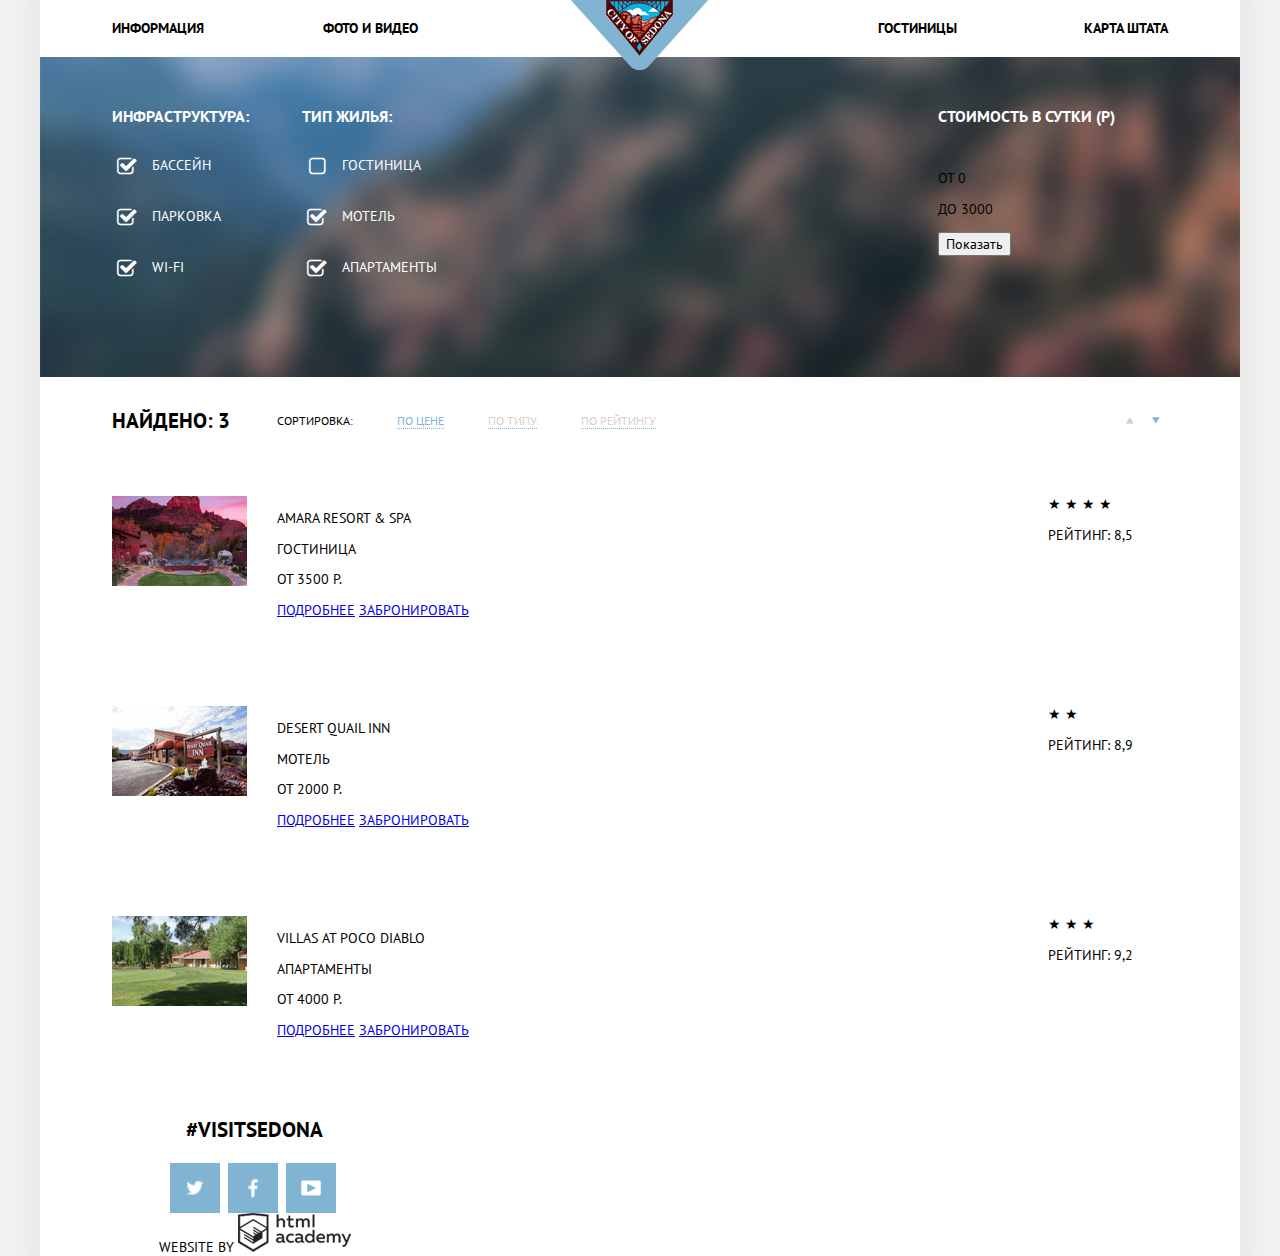
==== catalogue.html @ 9c789e39 "sdn" ====
<!DOCTYPE html>
<html>
  <head>
    <meta charset="utf-8">
    <link href='https://fonts.googleapis.com/css?family=PT+Sans:400,700&subset=latin,cyrillic' rel='stylesheet' type='text/css'>
    <link rel="stylesheet" href="css\normalize.css">
    <link rel="stylesheet" href="css\style.css">
    <title>HTML Academy: Седона</title>
  </head>
  <body>
    <div class="page-container">
    <header class="header">
      <nav class="top-menu">
        <ul>
          <li><a href="#">Информация</a></li>
          <li><a href="#">Фото и видео</a></li>
          <li><a href="#">Карта штата</a></li>
          <li><a href="#">Гостиницы</a></li>
        </ul>
      </nav>
      <a href="#"><img class="top-menu-logo" src="img\sedona-logo.png" alt="" /></a>
    </header>
      <div class="filter-layout">
        <form class="filter" name="filter" action="index.html">
          <div class="facilities">
            <fieldset>
              <legend>Инфраструктура:</legend>
              <label class="icon-check-on">Бассейн<input type="checkbox" name="pool" checked></label>
              <label class="icon-check-on">Парковка<input type="checkbox" name="parking"></label>
              <label class="icon-check-on">Wi-Fi<input type="checkbox" name="wifi"></label>
            </fieldset>
          </div>
          <div class="type">
            <fieldset>
              <legend>Тип жилья:</legend>
              <label class="icon-check-off">Гостиница<input type="checkbox" name="hotel" checked></label>
              <label class="icon-check-on">Мотель<input type="checkbox" name="motel" checked></label>
              <label class="icon-check-on">Апартаменты<input type="checkbox" name="apartments" checked></label>
            </fieldset>
          </div>
          <div class="price">
            <fieldset>
              <legend>Стоимость в сутки (р)</legend>
                <div class="price-limit">
                  <p> от 0 </p>
                  <p> до 3000 </p>
                </div>
                <div class="slider minimum">            </div>
                <div class="slider maximum">            </div>
                <input type="submit" value="Показать">
              </fieldset>
          </div>
        </form>
      </div>


    <div class="sorting-block">
      <div class="found">
        Найдено: 3
      </div>
      <div class="sort-by">
        <span>Сортировка:</span>
<!-- <<<<<<< HEAD -->
        <!-- <a href="#" class="sorting active">По цене</a>
        <a href="#" class="sorting">По типу</a>
        <a href="#" class="sorting">По рейтингу</a>
      </div>
      <div class="arrows">
          <span class="icon-up-dir active"></span>
          <a href="#" class="icon-down-dir"></a> -->
<!-- ======= -->
        <a href="#" class="active">По цене</a>
        <a href="#" class="down">По типу</a>
        <a href="#" class="down">По рейтингу</a>
      </div>
      <div class="arrows">
          <span class="icon-up-dir"> </span>
          <a href="#" class="icon-down-dir"> </a>
<!-- >>>>>>> origin/master -->
      </div>
    </div>

    <div class="search-result">
      <div class="photo">
        <img src="img\amara.jpg" alt="Amara Resort & Spa" />
      </div>
      <div class="info">
        <p class="hotel-name">
          Amara Resort & Spa
        </p>
        <p class="hotel-type">
          Гостиница
        </p>
        <p class="hotel-price">
          от 3500 р.
        </p>
        <a href="#" class="button details">Подробнее</a>
        <a href="#" class="button book">Забронировать</a>
      </div>

      <div class="rating">
        <span class="star">&#9733 &#9733 &#9733 &#9733</span>
        <p class="number">
          Рейтинг: 8,5
        </p>
      </div>
    </div>

    <div class="search-result">
      <div class="photo">
        <img src="img\desert-quail.jpg" alt="Desert Quail Inn" />
      </div>
      <div class="info">
        <p class="hotel-name">
          Desert Quail Inn
        </p>
        <p class="hotel-type">
          Мотель
        </p>
        <p class="hotel-price">
          от 2000 р.
        </p>
        <a href="#" class="button details">Подробнее</a>
        <a href="#" class="button book">Забронировать</a>
      </div>
      <div class="rating">
        <span class="star">&#9733 &#9733</span>
        <p class="number">
          Рейтинг: 8,9
        </p>
      </div>
    </div>

    <div class="search-result">
      <div class="photo">
        <img src="img\villas-at-poco-diablo.jpg" alt="Villas at Poco Diablo" />
      </div>
      <div class="info">
        <p class="hotel-name">
          Villas at Poco Diablo
        </p>
        <p class="hotel-type">
          Апартаменты
        </p>
        <p class="hotel-price">
          от 4000 р.
        </p>
        <a href="#" class="button details">Подробнее</a>
        <a href="#" class="button book">Забронировать</a>
      </div>
      <div class="rating">
        <span class="star">&#9733 &#9733 &#9733</span>
        <p class="number">
          Рейтинг: 9,2
        </p>
      </div>
    </div>

    <footer class="inner-footer">
        <div class="hashtag">
          <p>#VISITSEDONA</p>
        </div>
        <div class="social">
          <a class="sprite sprite-icon-twitter" href="#">twitter</a>
          <a class="sprite sprite-icon-fb" href="#">facebook</a>
          <a class="sprite sprite-icon-youtube" href="#">youtube</a>
        </div>
        <div class="copyright">
          <span>Website by</span>
          <a href="#"><img src="img/ha-logo.png" alt="" /></a>
        </div>
    </footer>
  </div>
  </body>
</html>
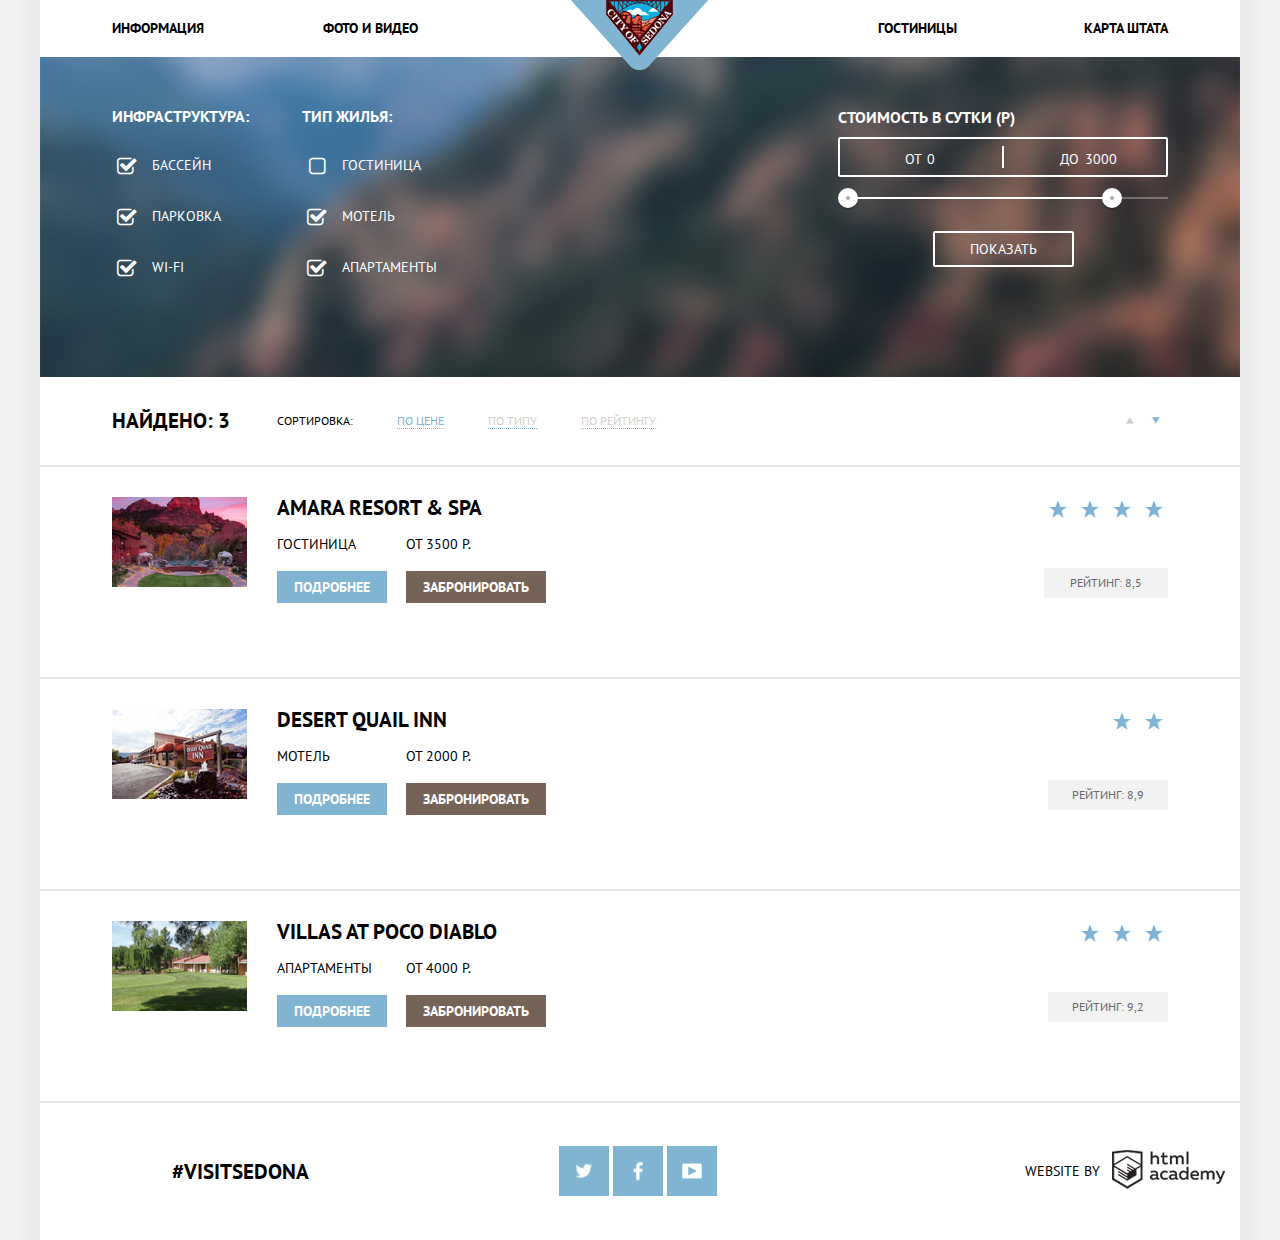
==== commit fbec9c32: "седона" ====
--- a/catalogue.html
+++ b/catalogue.html
@@ -38,17 +38,21 @@
               <label class="icon-check-on">Апартаменты<input type="checkbox" name="apartments" checked></label>
             </fieldset>
           </div>
-          <div class="price">
-            <fieldset>
-              <legend>Стоимость в сутки (р)</legend>
-                <div class="price-limit">
-                  <p> от 0 </p>
-                  <p> до 3000 </p>
-                </div>
-                <div class="slider minimum">            </div>
-                <div class="slider maximum">            </div>
-                <input type="submit" value="Показать">
-              </fieldset>
+          <div class="filter-range">
+            <div class="filter-range-title">Стоимость в сутки (р)</div>
+            <div class="price-controls">
+              <label class="min-price">от <input type="text" name="min-price" value="0"></label>
+              <label class="max-price">до <input type="text" name="max-price" value="3000"></label>
+            </div>
+            <div class="range-controls">
+              <div class="scale">
+                <div class="bar"></div>
+              </div>
+              <div class="range-toggle range-toggle-min"></div>
+              <div class="range-toggle range-toggle-max"></div>
+
+            </div>
+            <button class="btn-transparent" type="submit">Показать</button>
           </div>
         </form>
       </div>
@@ -60,15 +64,6 @@
       </div>
       <div class="sort-by">
         <span>Сортировка:</span>
-<!-- <<<<<<< HEAD -->
-        <!-- <a href="#" class="sorting active">По цене</a>
-        <a href="#" class="sorting">По типу</a>
-        <a href="#" class="sorting">По рейтингу</a>
-      </div>
-      <div class="arrows">
-          <span class="icon-up-dir active"></span>
-          <a href="#" class="icon-down-dir"></a> -->
-<!-- ======= -->
         <a href="#" class="active">По цене</a>
         <a href="#" class="down">По типу</a>
         <a href="#" class="down">По рейтингу</a>
@@ -76,7 +71,6 @@
       <div class="arrows">
           <span class="icon-up-dir"> </span>
           <a href="#" class="icon-down-dir"> </a>
-<!-- >>>>>>> origin/master -->
       </div>
     </div>
 
@@ -94,12 +88,19 @@
         <p class="hotel-price">
           от 3500 р.
         </p>
-        <a href="#" class="button details">Подробнее</a>
-        <a href="#" class="button book">Забронировать</a>
+        <div class="button-continer">
+          <a href="#" class="button details">Подробнее</a>
+          <a href="#" class="button book">Забронировать</a>
+        </div>
       </div>
 
       <div class="rating">
-        <span class="star">&#9733 &#9733 &#9733 &#9733</span>
+        <div class="star-rate">
+          <span class="icon-star"></span>
+          <span class="icon-star"></span>
+          <span class="icon-star"></span>
+          <span class="icon-star"></span>
+        </div>
         <p class="number">
           Рейтинг: 8,5
         </p>
@@ -120,11 +121,16 @@
         <p class="hotel-price">
           от 2000 р.
         </p>
-        <a href="#" class="button details">Подробнее</a>
-        <a href="#" class="button book">Забронировать</a>
+        <div class="button-continer">
+          <a href="#" class="button details">Подробнее</a>
+          <a href="#" class="button book">Забронировать</a>
+        </div>
       </div>
       <div class="rating">
-        <span class="star">&#9733 &#9733</span>
+        <div class="star-rate">
+          <span class="icon-star"></span>
+          <span class="icon-star"></span>
+        </div>
         <p class="number">
           Рейтинг: 8,9
         </p>
@@ -145,11 +151,17 @@
         <p class="hotel-price">
           от 4000 р.
         </p>
-        <a href="#" class="button details">Подробнее</a>
-        <a href="#" class="button book">Забронировать</a>
+        <div class="button-continer">
+          <a href="#" class="button details">Подробнее</a>
+          <a href="#" class="button book">Забронировать</a>
+        </div>
       </div>
       <div class="rating">
-        <span class="star">&#9733 &#9733 &#9733</span>
+        <div class="star-rate">
+          <span class="icon-star"></span>
+          <span class="icon-star"></span>
+          <span class="icon-star"></span>
+        </div>
         <p class="number">
           Рейтинг: 9,2
         </p>
@@ -157,18 +169,18 @@
     </div>
 
     <footer class="inner-footer">
-        <div class="hashtag">
-          <p>#VISITSEDONA</p>
-        </div>
-        <div class="social">
-          <a class="sprite sprite-icon-twitter" href="#">twitter</a>
-          <a class="sprite sprite-icon-fb" href="#">facebook</a>
-          <a class="sprite sprite-icon-youtube" href="#">youtube</a>
-        </div>
-        <div class="copyright">
-          <span>Website by</span>
-          <a href="#"><img src="img/ha-logo.png" alt="" /></a>
-        </div>
+      <div class="hashtag">
+        <p>#VISITSEDONA</p>
+      </div>
+      <div class="social">
+        <a class="sprite sprite-icon-twitter" href="#">twitter</a>
+        <a class="sprite sprite-icon-fb" href="#">facebook</a>
+        <a class="sprite sprite-icon-youtube" href="#">youtube</a>
+      </div>
+      <div class="copyright">
+        <a class="ha-logo" href="#">htmlacademy.ru</a>
+        <div class="website-by">Website by</div>
+      </div>
     </footer>
   </div>
   </body>
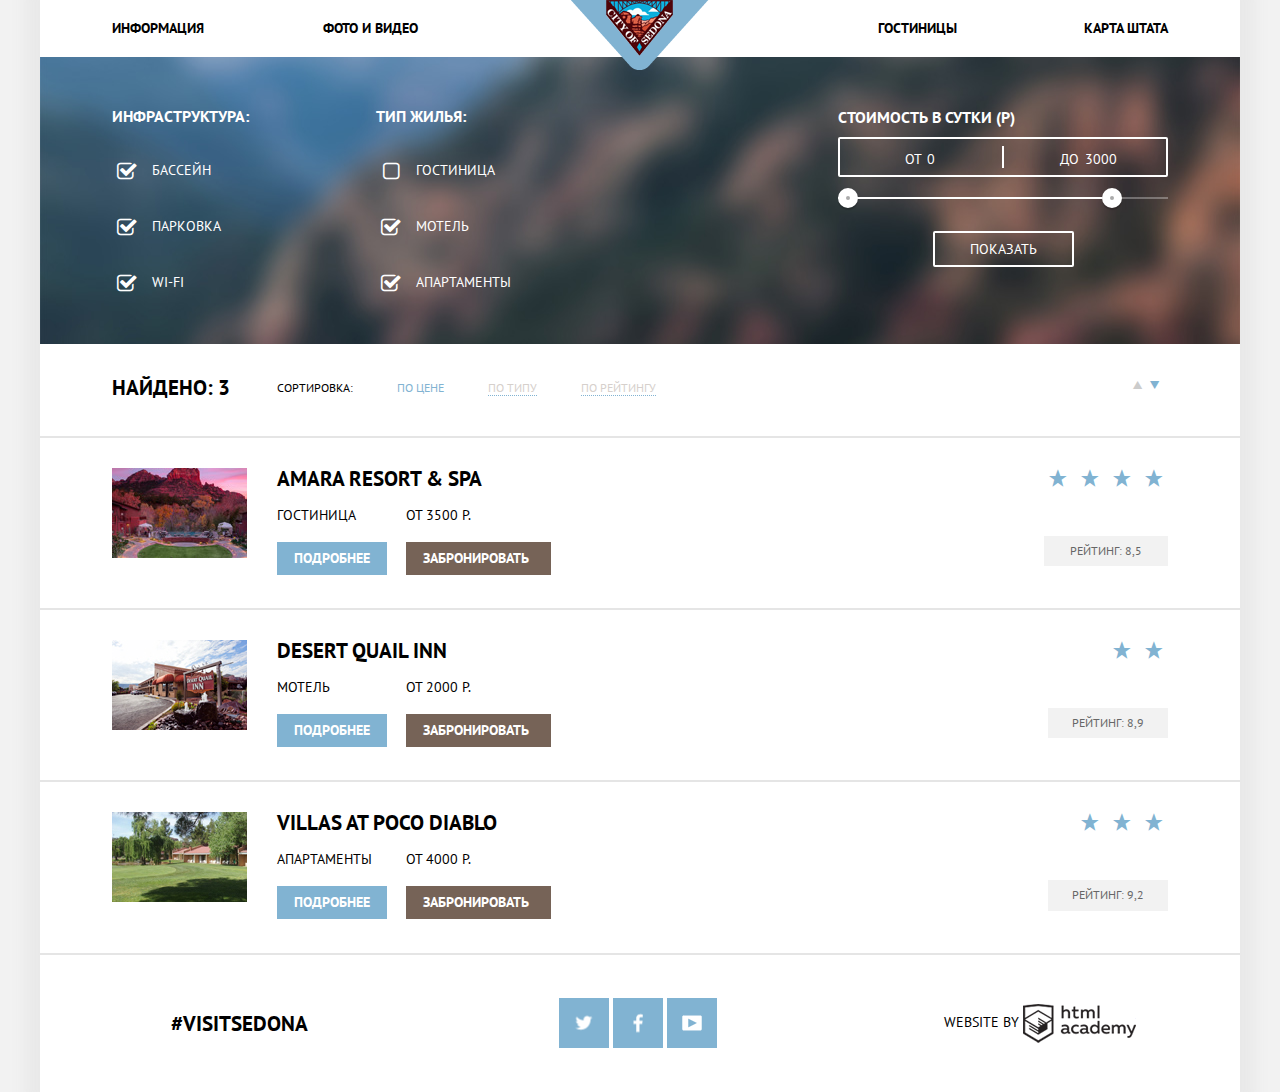
==== commit 8f8ae723: "SeDoNa" ====
--- a/catalogue.html
+++ b/catalogue.html
@@ -1,64 +1,78 @@
 <!DOCTYPE html>
 <html>
-  <head>
-    <meta charset="utf-8">
-    <link href='https://fonts.googleapis.com/css?family=PT+Sans:400,700&subset=latin,cyrillic' rel='stylesheet' type='text/css'>
-    <link rel="stylesheet" href="css\normalize.css">
-    <link rel="stylesheet" href="css\style.css">
-    <title>HTML Academy: Седона</title>
-  </head>
-  <body>
-    <div class="page-container">
+
+<head>
+  <meta charset="utf-8">
+  <link href='https://fonts.googleapis.com/css?family=PT+Sans:400,700&subset=latin,cyrillic' rel='stylesheet' type='text/css'>
+  <link rel="stylesheet" href="css/normalize.css">
+  <link rel="stylesheet" href="css/style.css">
+  <title>HTML Academy: Седона</title>
+</head>
+
+<body>
+  <div class="page-container">
     <header class="header">
       <nav class="top-menu">
-        <ul>
-          <li><a href="#">Информация</a></li>
+        <ul class="clearfix">
+          <li><a href="index.html">Информация</a></li>
           <li><a href="#">Фото и видео</a></li>
           <li><a href="#">Карта штата</a></li>
           <li><a href="#">Гостиницы</a></li>
         </ul>
       </nav>
-      <a href="#"><img class="top-menu-logo" src="img\sedona-logo.png" alt="" /></a>
+      <a href="#"><img class="top-menu-logo" src="img/sedona-logo.png" alt="logo" height="70" width="138" /></a>
     </header>
-      <div class="filter-layout">
-        <form class="filter" name="filter" action="index.html">
-          <div class="facilities">
-            <fieldset>
-              <legend>Инфраструктура:</legend>
-              <label class="icon-check-on">Бассейн<input type="checkbox" name="pool" checked></label>
-              <label class="icon-check-on">Парковка<input type="checkbox" name="parking"></label>
-              <label class="icon-check-on">Wi-Fi<input type="checkbox" name="wifi"></label>
-            </fieldset>
+    <div class="filter-layout clearfix">
+      <form class="filter" name="filter" action="index.html">
+          <fieldset class="facilities">
+            <legend>Инфраструктура:</legend>
+            <label class="icon-check-on">Бассейн
+              <input type="checkbox" name="pool" checked>
+            </label>
+            <label class="icon-check-on">Парковка
+              <input type="checkbox" name="parking">
+            </label>
+            <label class="icon-check-on">Wi-Fi
+              <input type="checkbox" name="wifi">
+            </label>
+          </fieldset>
+          <fieldset class="type">
+            <legend>Тип жилья:</legend>
+            <label class="icon-check-off">Гостиница
+              <input type="checkbox" name="hotel" checked>
+            </label>
+            <label class="icon-check-on">Мотель
+              <input type="checkbox" name="motel" checked>
+            </label>
+            <label class="icon-check-on">Апартаменты
+              <input type="checkbox" name="apartments" checked>
+            </label>
+          </fieldset>
+        <div class="filter-range">
+          <div class="filter-range-title">Стоимость в сутки (р)</div>
+          <div class="price-controls">
+            <label class="min-price">от
+              <input type="text" name="min-price" value="0">
+            </label>
+            <label class="max-price">до
+              <input type="text" name="max-price" value="3000">
+            </label>
           </div>
-          <div class="type">
-            <fieldset>
-              <legend>Тип жилья:</legend>
-              <label class="icon-check-off">Гостиница<input type="checkbox" name="hotel" checked></label>
-              <label class="icon-check-on">Мотель<input type="checkbox" name="motel" checked></label>
-              <label class="icon-check-on">Апартаменты<input type="checkbox" name="apartments" checked></label>
-            </fieldset>
+          <div class="range-controls">
+            <div class="scale">
+              <div class="bar"></div>
+            </div>
+            <div class="range-toggle range-toggle-min"></div>
+            <div class="range-toggle range-toggle-max"></div>
+
           </div>
-          <div class="filter-range">
-            <div class="filter-range-title">Стоимость в сутки (р)</div>
-            <div class="price-controls">
-              <label class="min-price">от <input type="text" name="min-price" value="0"></label>
-              <label class="max-price">до <input type="text" name="max-price" value="3000"></label>
-            </div>
-            <div class="range-controls">
-              <div class="scale">
-                <div class="bar"></div>
-              </div>
-              <div class="range-toggle range-toggle-min"></div>
-              <div class="range-toggle range-toggle-max"></div>
-
-            </div>
-            <button class="btn-transparent" type="submit">Показать</button>
-          </div>
-        </form>
-      </div>
+          <button class="btn-transparent" type="submit">Показать</button>
+        </div>
+      </form>
+    </div>
 
 
-    <div class="sorting-block">
+    <div class="sorting-block clearfix">
       <div class="found">
         Найдено: 3
       </div>
@@ -69,25 +83,23 @@
         <a href="#" class="down">По рейтингу</a>
       </div>
       <div class="arrows">
-          <span class="icon-up-dir"> </span>
-          <a href="#" class="icon-down-dir"> </a>
+        <span class="icon-up-dir">по убыванию</span>
+        <a href="#" class="icon-down-dir">по возрастанию</a>
       </div>
     </div>
 
-    <div class="search-result">
+    <div class="search-result clearfix">
       <div class="photo">
-        <img src="img\amara.jpg" alt="Amara Resort & Spa" />
+        <img src="img/amara.jpg" alt="Amara Resort & Spa" height="90" width="135" />
       </div>
       <div class="info">
         <p class="hotel-name">
           Amara Resort & Spa
         </p>
-        <p class="hotel-type">
-          Гостиница
-        </p>
-        <p class="hotel-price">
-          от 3500 р.
-        </p>
+        <div class="type-n-price">
+          <span class="left-col">Гостиница</span>
+          <span class="right-col">от 3500 р.</span>
+        </div>
         <div class="button-continer">
           <a href="#" class="button details">Подробнее</a>
           <a href="#" class="button book">Забронировать</a>
@@ -96,10 +108,10 @@
 
       <div class="rating">
         <div class="star-rate">
-          <span class="icon-star"></span>
-          <span class="icon-star"></span>
-          <span class="icon-star"></span>
-          <span class="icon-star"></span>
+          <span class="icon-star">&#9733;</span>
+          <span class="icon-star">&#9733;</span>
+          <span class="icon-star">&#9733;</span>
+          <span class="icon-star">&#9733;</span>
         </div>
         <p class="number">
           Рейтинг: 8,5
@@ -107,20 +119,18 @@
       </div>
     </div>
 
-    <div class="search-result">
+    <div class="search-result clearfix">
       <div class="photo">
-        <img src="img\desert-quail.jpg" alt="Desert Quail Inn" />
+        <img src="img/desert-quail.jpg" alt="Desert Quail Inn" height="90" width="135" />
       </div>
       <div class="info">
         <p class="hotel-name">
           Desert Quail Inn
         </p>
-        <p class="hotel-type">
-          Мотель
-        </p>
-        <p class="hotel-price">
-          от 2000 р.
-        </p>
+        <div class="type-n-price">
+          <span class="left-col">Мотель</span>
+          <span class="right-col">от 2000 р.</span>
+        </div>
         <div class="button-continer">
           <a href="#" class="button details">Подробнее</a>
           <a href="#" class="button book">Забронировать</a>
@@ -128,8 +138,8 @@
       </div>
       <div class="rating">
         <div class="star-rate">
-          <span class="icon-star"></span>
-          <span class="icon-star"></span>
+          <span class="icon-star">&#9733;</span>
+          <span class="icon-star">&#9733;</span>
         </div>
         <p class="number">
           Рейтинг: 8,9
@@ -137,20 +147,18 @@
       </div>
     </div>
 
-    <div class="search-result">
+    <div class="search-result clearfix">
       <div class="photo">
-        <img src="img\villas-at-poco-diablo.jpg" alt="Villas at Poco Diablo" />
+        <img src="img/villas-at-poco-diablo.jpg" alt="Villas at Poco Diablo" height="90" width="135" />
       </div>
       <div class="info">
         <p class="hotel-name">
           Villas at Poco Diablo
         </p>
-        <p class="hotel-type">
-          Апартаменты
-        </p>
-        <p class="hotel-price">
-          от 4000 р.
-        </p>
+        <div class="type-n-price">
+          <span class="left-col">Апартаменты</span>
+          <span class="right-col">от 4000 р.</span>
+        </div>
         <div class="button-continer">
           <a href="#" class="button details">Подробнее</a>
           <a href="#" class="button book">Забронировать</a>
@@ -158,9 +166,9 @@
       </div>
       <div class="rating">
         <div class="star-rate">
-          <span class="icon-star"></span>
-          <span class="icon-star"></span>
-          <span class="icon-star"></span>
+          <span class="icon-star">&#9733;</span>
+          <span class="icon-star">&#9733;</span>
+          <span class="icon-star">&#9733;</span>
         </div>
         <p class="number">
           Рейтинг: 9,2
@@ -168,7 +176,7 @@
       </div>
     </div>
 
-    <footer class="inner-footer">
+    <footer class="inner-footer clearfix">
       <div class="hashtag">
         <p>#VISITSEDONA</p>
       </div>
@@ -178,10 +186,10 @@
         <a class="sprite sprite-icon-youtube" href="#">youtube</a>
       </div>
       <div class="copyright">
-        <a class="ha-logo" href="#">htmlacademy.ru</a>
-        <div class="website-by">Website by</div>
+        <p>Website By <a class="ha-logo" href="#">htmlacademy</a></p>
       </div>
     </footer>
   </div>
-  </body>
+</body>
+
 </html>
--- a/css/style.css
+++ b/css/style.css
@@ -0,0 +1,951 @@
+@font-face {
+  font-weight: normal;
+  font-style: normal;
+  font-family: "symbols-sedona";
+  src: url("../fonts/symbols-sedona.woff") format("woff"), url("../fonts/symbols-sedona.woff2") format("woff2");
+}
+body {
+  font-family: "PT Sans", "Arial", sans-serif;
+  font-weight: normal;
+  color: #000000;
+  line-height: 1.2;
+  font-size: 14px;
+  text-transform: uppercase;
+  background-color: #f2f2f2;
+}
+h1 {
+  font-size: 21px;
+  line-height: 1.2;
+  font-weight: bold;
+}
+h2 {
+  font-size: 14px;
+  line-height: 1.5;
+  font-weight: normal;
+}
+h3 {
+  font-size: 14px;
+  line-height: 1.2;
+  font-weight: normal;
+  text-decoration: underline;
+}
+h4 {
+  font-size: 12px;
+  line-height: 1.2;
+  font-weight: bold;
+  text-decoration: underline;
+}
+h5 {
+  font-size: 12px;
+  line-height: 26px;
+  font-weight: normal;
+  font-style: italic;
+  text-decoration: underline;
+}
+h6 {
+  font-size: 12px;
+  line-height: 1.2;
+  font-weight: bold;
+  font-style: italic;
+}
+p {
+  font-size: 14px;
+  line-height: 1.2;
+  font-weight: normal;
+}
+[class^="icon-"]::before, [class*=" icon-"]::before {
+  display: inline-block;
+  width: 1em;
+  margin-right: 0.2em;
+  margin-left: 0.2em;
+  font-weight: normal;
+  line-height: 1em;
+  font-family: "symbols-sedona";
+  text-align: center;
+  text-transform: none;
+  text-decoration: inherit;
+  font-style: normal;
+  font-variant: normal;
+  speak: none;
+}
+
+/*[class^="icon-"]::after, [class*=" icon-"]::after {
+  display: inline-block;
+  width: 1em;
+  margin-right: 0.2em;
+  margin-left: 0.2em;
+  font-weight: normal;
+  line-height: 1em;
+  font-family: "symbols-sedona";
+  text-align: center;
+  text-transform: none;
+  text-decoration: inherit;
+  font-style: normal;
+  font-variant: normal;
+  speak: none;
+}*/
+
+.icon-facebook::before {
+  content: "\66";
+}
+
+/* "f" */
+
+.icon-twitter::before {
+  content: "\74";
+}
+
+/* "t" */
+
+.icon-up-dir::before {
+  content: "\25b2";
+}
+
+/* "▲" */
+
+.icon-down-dir::before {
+  content: "\25bc";
+}
+
+/* "▼" */
+
+.icon-star::before {
+  content: "\2605";
+}
+
+/* "★" */
+
+.icon-check-off::before {
+  content: "\2610";
+}
+
+/* "☐" */
+
+.icon-check-on::before {
+  content: "\2611";
+}
+
+/* "☑" */
+
+.icon-calendar::before {
+  content: "\e800";
+}
+
+/* "" */
+
+.icon-plus::before {
+  content: "\e801";
+}
+
+/* "" */
+
+.icon-minus::before {
+  content: "\e802";
+}
+
+/* "" */
+
+.icon-youtube::before {
+  content: "\f39e";
+}
+
+/* "" */
+
+.page-container {
+  margin: 0 auto;
+  max-width: 1200px;
+  min-width: 768px;
+  position: relative;
+  background-color: #ffffff;
+  box-shadow: 0 0 15px 15px #e9e9e9;
+}
+.title {
+  font-size: 21px;
+  line-height: 1.2;
+  font-weight: bold;
+  display: block;
+}
+.header {
+  padding: 0 6%;
+  box-sizing: border-box;
+  color: #000000;
+  background-color: #ffffff;
+  position: relative;
+}
+.clearfix:after {
+  content: "";
+  display: block;
+  clear: both;
+}
+.header ul {
+  padding: 0;
+  margin: 0;
+  list-style-type: none;
+}
+.top-menu li {
+  display: block;
+  width: 20%;
+  padding: 20px 0;
+}
+.top-menu li:nth-child(1), .top-menu li:nth-child(2) {
+  float: left;
+}
+.top-menu li:nth-child(3), .top-menu li:nth-child(4) {
+  float: right;
+  text-align: right;
+}
+.top-menu-logo {
+  display: block;
+  position: absolute;
+  left: 0;
+  right: 0;
+  top: 0;
+  margin-left: auto;
+  margin-right: auto;
+  z-index: 2;
+}
+.top-menu a {
+  color: #000000;
+  text-decoration: none;
+  font-size: 14px;
+  font-weight: bold;
+}
+.top-menu a:hover {
+  color: #81b3d2;
+}
+.top-menu a:disabled {
+  color: #b2b2b2;
+}
+.top-menu a:active {
+  color: #766357;
+}
+.top-menu a:disabled {
+  color: #d6d0cc;
+}
+.intro-block {
+  min-height: 513px;
+  background: #2c3b39 url("../img/background-photo.jpg") no-repeat;
+  padding-top: 75px;
+  position: relative;
+  z-index: 1;
+}
+.intro-block::after {
+  display: block;
+  content: "";
+  position: absolute;
+  bottom: 0;
+  left: 0;
+  width: 100%;
+  height: 57px;
+  background: url("../img/shape.png") no-repeat center transparent;
+}
+.intro-text {
+  margin: 0 auto;
+  display: block;
+}
+.heading {
+  min-height: 200px;
+  text-align: center;
+  width: 100%;
+  padding: 57px 0;
+  box-sizing: border-box;
+}
+.heading h1 {
+  width: 550px;
+  margin-bottom: 30px;
+  margin-left: auto;
+  margin-right: auto;
+}
+.heading p {
+  width: 600px;
+  margin: 0 auto;
+}
+.txt-img-block {
+  box-sizing: border-box;
+  min-height: 260px;
+}
+.text-box {
+  width: 33.33333%;
+  padding: 5%;
+  min-height: 260px;
+  text-align: center;
+  float: left;
+  box-sizing: border-box;
+  background: #81b3d2;
+  color: #ffffff;
+}
+.text-box .title {
+  padding: 0 15%;
+  margin: 0 auto;
+}
+.text-box p:last-child {
+  margin-bottom: 0;
+}
+.text-only-block {
+  color: #000000;
+  background: #eeeeee;
+  text-align: center;
+  /*margin-bottom: 60px;*/
+}
+.text-only-block .title {
+  font-size: 21px;
+  line-height: 1.2;
+  font-weight: bold;
+  display: block;
+  padding: 0 25%;
+  margin: 60px auto 0 auto;
+}
+.text-only-block {
+  min-height: 260px;
+  width: 33.33333%;
+  text-align: center;
+  box-sizing: border-box;
+  padding: 0 5%;
+  float: left;
+}
+.benefit-img {
+  height: 260px;
+  width: 66.66666%;
+  overflow: hidden;
+  float: left;
+}
+.txt-icon div {
+  min-height: 330px;
+  width: 33.33333%;
+  text-align: center;
+  box-sizing: border-box;
+  float: left;
+  padding-top: 150px;
+}
+.txt-icon .title {
+  width: 180px;
+  margin: 30px auto;
+}
+.txt-icon p {
+  width: 300px;
+  margin: 0 auto;
+}
+.house {
+  background: url("../img/icon-house.png") no-repeat center 60px;
+}
+.burger {
+  background: url("../img/icon-burger.png") no-repeat center 60px;
+}
+.gift {
+  background: url("../img/icon-souvenir.png") no-repeat center 60px;
+}
+.search-form-title {
+  padding-top: 60px;
+}
+.search-form-title .title {
+  font-size: 30px;
+  font-weight: bold;
+  text-align: center;
+  margin: 0 auto 30px auto;
+}
+.search-form-title p {
+  font-size: 12px;
+  line-height: 1.2;
+  font-weight: normal;
+  display: block;
+  width: 570px;
+  margin-left: auto;
+  margin-right: auto;
+  text-align: center;
+}
+.search-button {
+  background-color: #766357;
+  display: block;
+  width: 570px;
+  height: 85px;
+  text-decoration: none;
+  text-align: center;
+  color: #ffffff;
+  font-size: 18px;
+  font-weight: bold;
+  margin-top: 85px;
+  margin-left: auto;
+  margin-right: auto;
+  padding-top: 35px;
+  box-sizing: border-box;
+}
+.search-form-layout {
+  min-height: 595px;
+  background: #cbdda9 url("../img/map.jpg");
+  position: relative;
+}
+.search-form {
+  display: none;
+  min-height: 400px;
+  width: 570px;
+  margin: 0 auto;
+  background: #ffffff;
+  padding: 50px;
+  box-sizing: border-box;
+  position: relative;
+  box-shadow: 10px 15px 10px -5px rgba(0, 0, 0, 0.1), -10px 15px 10px -5px rgba(0, 0, 0, 0.1);
+}
+@keyframes fly {
+  from {
+    transform: translateY(-700px);
+  }
+  to {
+    transform: translateY(0px);
+  }
+}
+.show {
+  display: block;
+  animation-name: fly;
+  animation-duration: 1s;
+}
+
+.date {
+  margin-bottom: 20px;
+  font-size: 0;
+  position: relative;
+}
+.date > * {
+  font-size: 16px;
+  font-weight: bold;
+  display: inline-block;
+  vertical-align: middle
+}
+.date label {
+  width: 25%;
+}
+.date input {
+  width: 75%;
+  padding: 10px;
+  box-sizing: border-box;
+  border: 0;
+  background-color: #f2f2f2;
+  position: relative;
+}
+
+.icon-calendar::before {
+  font-size: 24px;
+  margin: 0;
+  height: 24px;
+  width: 24px;
+  position: absolute;
+  right: 15px;
+  top: 10px;
+  background-color: inherit;
+  color: #a9a9a9;
+}
+.icon-calendar:hover {
+  color: #000000;
+}
+.icon-calendar:disabled {
+  color: #81b3d2;
+}
+
+.date input:hover {
+  background-color: #ebebeb;
+}
+.date input:focus {
+  background-color: #ffffff;
+  outline: 2px solid #e5e5e5;
+}
+.person-amount {
+  margin-bottom: 50px;
+  font-size: 0;
+}
+.person-column {
+  font-size: 0;
+  width: 50%;
+  display: inline-block;
+}
+.person-column > * {
+  display: inline-block;
+  font-size: 16px;
+  font-weight: bold;
+}
+.person-label {
+  width: 50%;
+  box-sizing: border-box;
+}
+.person-group-input {
+  width: 50%;
+  font-size: 0;
+  position: relative;
+}
+.person-group-input > * {
+  font-size: 16px;
+  display: inline-block;
+  box-sizing: border-box;
+}
+.person-group-input input {
+  width: 100%;
+  box-sizing: border-box;
+  border: none;
+  padding: 10px 25px;
+  text-align: center;
+  background-color: #f2f2f2;
+}
+.person-group-input input:hover {
+  background-color: #ebebeb;
+}
+.person-group-input input:focus {
+  background-color: #ffffff;
+  outline: 2px solid #e5e5e5;
+}
+.icon-minus {
+  background: transparent;
+  border: 0;
+  padding: 0;
+  height: 38px;
+  line-height: 38px;
+  position: absolute;
+  left: 5px;
+  color: #a9a9a9;
+}
+.icon-plus {
+  background: transparent;
+  border: 0;
+  padding: 0;
+  height: 38px;
+  line-height: 38px;
+  position: absolute;
+  right: 5px;
+  color: #a9a9a9;
+}
+.icon-plus:hover, .icon-minus:hover {
+  color: #000000;
+}
+.icon-plus:disabled, .icon-minus:disabled {
+  color: #81b3d2;
+}
+.kids-title {
+  text-align: right;
+  padding-right: 30px;
+}
+
+.index-search {
+  width: 470px;
+  height: 60px;
+  color: #ffffff;
+  font-weight: bold;
+  font-size: 21px;
+  line-height: 1.2;
+  text-transform: uppercase;
+  background-color: #81b3d2;
+  /*margin-top: 60px;*/
+  border-style: none;
+}
+.index-search:hover {
+  background-color: #669ec0;
+}
+.index-search:disabled {
+  opacity: 30%;
+}
+.main-footer {
+  width: 100%;
+  display: inline-block;
+  padding: 35px 0;
+  box-sizing: border-box;
+  font-size: 0;
+  position: absolute;
+  bottom: 0px;
+  background: rgba(255, 255, 255, 0.9);
+}
+
+.hashtag, .social, .copyright {
+  width: 33.33333%;
+  display: inline-block;
+  padding: 0 15px;
+  text-align: center;
+  vertical-align: middle;
+  box-sizing: border-box;
+}
+.hashtag p {
+  font-size: 21px;
+  font-weight: bold;
+}
+.copyright p {
+  display: inline-block;
+  vertical-align: middle;
+  /*width: 80px;
+  height: 38px;
+  margin-right: 10px;
+  padding: 12px 0;
+  font-size: 14px;
+  line-height: 38px;*/
+}
+.ha-logo {
+  display: inline-block;
+  vertical-align: middle;
+  width: 113px;
+  height: 39px;
+  background: url("../img/ha-logo.png") no-repeat center;
+  text-indent: 100%;
+  overflow: hidden;
+}
+.ha-logo:hover {
+  background-image: url("../img/logo-hover.png");
+}
+.ha-logo:disabled {
+  background-image: url("../img/logo-down.png");
+}
+.social a {
+  display: inline-block;
+  width: 50px;
+  height: 50px;
+  margin-right: 1%;
+  background: #81b3d2;
+  font-size: 0;
+  text-decoration: none;
+  list-style-type: none;
+  vertical-align: middle;
+  position: relative;
+}
+.social a:hover {
+  background-color: #669ec0;
+}
+.social a:disabled {
+  opacity: 30%;
+}
+.sprite::before {
+  content: "";
+  position: absolute;
+  top: 50%;
+  left: 50%;
+  transform: translate(-50%, -50%);
+  background: url("../img/sprite.png") no-repeat;
+}
+.sprite-icon-fb::before {
+  width: 10px;
+  height: 19px;
+  background-position: -10px -10px;
+}
+.sprite-icon-twitter::before {
+  width: 17px;
+  height: 15px;
+  background-position: -10px -49px;
+}
+.sprite-icon-youtube::before {
+  width: 20px;
+  height: 16px;
+  background-position: -10px -84px;
+}
+
+/*стили для внутренней страницы*/
+
+.filter-layout {
+  background: #7a9ec2 url("../img/bg-filter-block.jpg") no-repeat center;
+  background-size: cover;
+  padding: 50px 6%;
+  min-height: 220px;
+  box-sizing: border-box;
+}
+
+.facilities, .type {
+  float: left;
+  width: 25%;
+  padding: 0;
+  margin: 0;
+  border: 0;
+}
+.facilities legend, .type legend {
+  font-size: 16px;
+  font-weight: bold;
+  color: #ffffff;
+}
+.facilities label, .type label {
+  font-size: 14px;
+  line-height: 1;
+  font-weight: normal;
+  color: #ffffff;
+  margin-top: 35px;
+  /*margin-right: 0;*/
+  display: block;
+  position: relative;
+  cursor: pointer;
+}
+input[type="checkbox"] {
+  display: none;
+}
+.icon-check-on::before, .icon-check-off::before {
+  font-size: 21px;
+  margin-right: 15px;
+  vertical-align: middle;
+}
+
+
+.filter-range {
+  width: 330px;
+  color: #ffffff;
+  text-transform: uppercase;
+  float: right;
+}
+.filter-range-title {
+  margin-bottom: 9px;
+  font-weight: 600;
+  font-size: 16px;
+  line-height: 21px;
+}
+.price-controls {
+  position: relative;
+  height: 36px;
+  margin-bottom: 20px;
+  font-size: 0;
+  border: 2px solid #ffffff;
+  border-radius: 2px;
+}
+.price-controls::after {
+  content: "";
+  position: absolute;
+  top: 50%;
+  left: 50%;
+  width: 2px;
+  height: 22px;
+  background: #ffffff;
+  transform: translate(-50%, -50%);
+}
+.price-controls label {
+  display: inline-block;
+  font-size: 14px;
+  line-height: 38px;
+  vertical-align: top;
+  cursor: pointer;
+}
+.price-controls .min-price, .price-controls .max-price {
+  width: 90px;
+  padding-left: 65px;
+}
+.price-controls input {
+  width: 50px;
+  margin: 0;
+  color: inherit;
+  font: inherit;
+  background: none;
+  border: none;
+  outline: none;
+}
+.range-controls {
+  position: relative;
+  margin-bottom: 32px;
+}
+.range-controls .scale {
+  height: 2px;
+  background: rgba(255, 255, 255, 0.3);
+}
+.range-controls .bar {
+  width: 80%;
+  height: 2px;
+  background: #ffffff;
+}
+.range-toggle {
+  width: 4px;
+  height: 4px;
+  background: #ababab;
+  border: 8px solid #ffffff;
+  border-radius: 50%;
+  box-shadow: 0 2px 1px 0 rgba(0, 1, 1, 0.2);
+  cursor: pointer;
+  position: absolute;
+  top: -9px;
+}
+.range-toggle-min {
+  left: 0;
+}
+.range-toggle-max {
+  left: 80%;
+}
+.range-toggle:hover {
+  background: #1c4f80;
+}
+.btn-transparent {
+  display: block;
+  margin: 0 auto;
+  padding: 6px 35px;
+  font-size: 14px;
+  line-height: 20px;
+  color: #ffffff;
+  text-transform: uppercase;
+  background: transparent;
+  border: 2px solid #ffffff;
+  border-radius: 2px;
+  outline: none;
+  cursor: pointer;
+}
+.btn-transparent:hover {
+  color: #000000;
+  background: #ffffff;
+}
+.sorting-block {
+  min-height: 89px;
+  line-height: 89px;
+  padding: 0 6%;
+  box-sizing: border-box;
+  border-bottom: 2px solid #e5e5e5;
+}
+.sorting-block::after {
+  font-size: 0;
+}
+.arrows {
+  float: right;
+  width: 60px;
+  line-height: 87px;
+  position: relative;
+}
+.arrows a, .arrows span {
+  text-decoration: none;
+  font-size: 0;
+}
+.icon-up-dir::before {
+  color: #cccccc;
+  font-size: 20px;
+  position: relative;
+  left: 15px;
+}
+.icon-down-dir::before {
+  color: #81b3d2;
+  font-size: 20px;
+}
+.icon-down-dir:hover::before {
+  color: #000000;
+  font-size: 20px;
+}
+.found {
+  width: 135px;
+  margin-right: 30px;
+  float: left;
+  line-height: 87px;
+  font-size: 21px;
+  font-weight: bold;
+}
+.sort-by {
+  min-width: 350px;
+  float: left;
+  line-height: 87px;
+}
+.sort-by a, .sort-by span {
+  font-size: 12px;
+  margin-right: 40px;
+}
+.sort-by a {
+  text-decoration: none;
+  color: #d6d0cc;
+  border-bottom: 1px dotted #81b3d2;
+}
+.sort-by .active {
+  color: #81b3d2;
+  border-bottom: none;
+}
+.sort-by .down:hover {
+  color: #81b3d2;
+}
+.sort-by .down:disabled {
+  color: #000000;
+  border-bottom: none;
+}
+.search-result {
+  min-height: 150px;
+  padding: 30px 6%;
+  border-bottom: 2px solid #e5e5e5;
+  box-sizing: border-box;
+}
+.photo {
+  width: 135px;
+  margin-right: 30px;
+  float: left;
+}
+.info {
+  margin-right: 30px;
+  float: left;
+}
+.hotel-name {
+  clear: both;
+  font-size: 21px;
+  font-weight: bold;
+  margin-bottom: 18px;
+  margin-top: 0;
+  line-height: 1;
+  color: #000000;
+}
+.hotel-name:hover {
+  color: #81b3d2;
+}
+.hotel-name:disabled {
+  color: #b2b2b2;
+}
+.type-n-price {
+  clear: both;
+  margin-bottom: 18px;
+  float: left;
+}
+.type-n-price span {
+  display: inline-block;
+  margin-right: 15px;
+  font-size: 14px;
+}
+.left-col {
+  width: 110px;
+}
+.right-col {
+  width: 145px;
+}
+.button-container {
+  width: 260px;
+  clear: both;
+}
+.search-result .button {
+  display: inline-block;
+  margin-right: 15px;
+  padding: 8px 17px;
+  font-size: 14px;
+  font-weight: bold;
+  color: #ffffff;
+  text-decoration: none;
+  box-sizing: border-box;
+}
+.details {
+  background-color: #81b3d2;
+  width: 110px;
+}
+.details:hover {
+  background-color: #669ec0;
+}
+.details:disabled {
+  opacity: 30%;
+}
+.book {
+  background-color: #766357;
+  width: 145px;
+}
+.book:hover {
+  background-color: #604e43;
+}
+.book:disabled {
+  opacity: 30%
+}
+.rating {
+  min-width: 120px;
+  float: right;
+  text-align: right;
+}
+.star-rate {
+  margin-bottom: 47px;
+}
+.icon-star {
+  font-size: 0px;
+}
+.icon-star::before {
+  color: #81b3d2;
+  font-size: 20px;
+}
+.number {
+  padding: 8px 16px;
+  background-color: #f2f2f2;
+  color: #666666;
+  font-size: 12px;
+  text-align: center;
+}
+.inner-footer {
+  width: 100%;
+  display: inline-block;
+  padding: 35px 0;
+  box-sizing: border-box;
+  font-size: 0;
+}
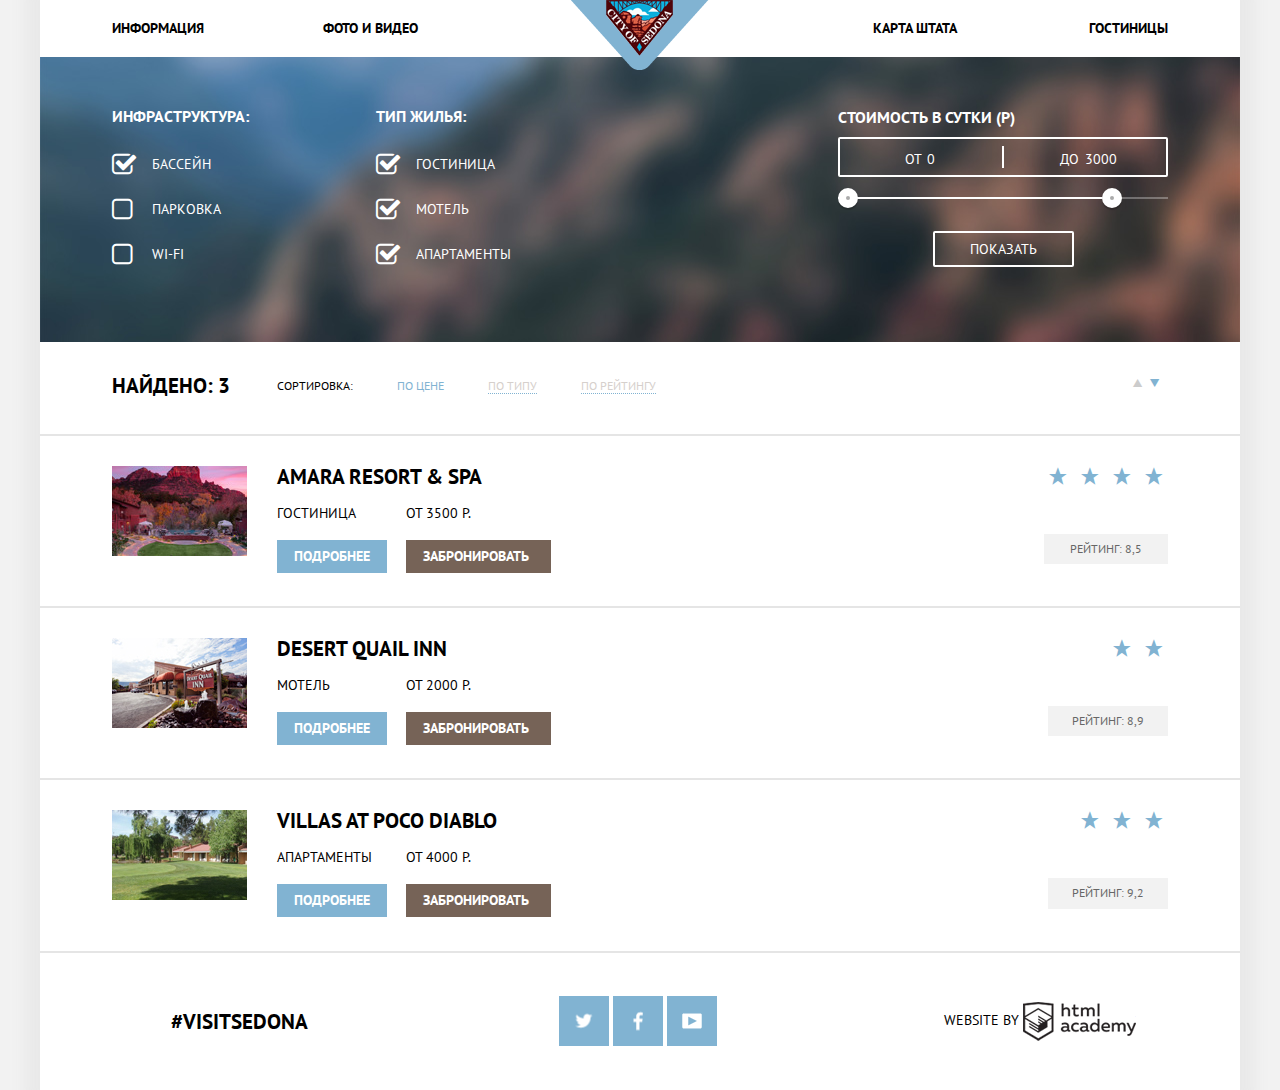
==== commit 8e5a6ce8: "sedona" ====
--- a/catalogue.html
+++ b/catalogue.html
@@ -16,8 +16,8 @@
         <ul class="clearfix">
           <li><a href="index.html">Информация</a></li>
           <li><a href="#">Фото и видео</a></li>
+          <li><a href="#">Гостиницы</a></li>
           <li><a href="#">Карта штата</a></li>
-          <li><a href="#">Гостиницы</a></li>
         </ul>
       </nav>
       <a href="#"><img class="top-menu-logo" src="img/sedona-logo.png" alt="logo" height="70" width="138" /></a>
@@ -26,27 +26,29 @@
       <form class="filter" name="filter" action="index.html">
           <fieldset class="facilities">
             <legend>Инфраструктура:</legend>
-            <label class="icon-check-on">Бассейн
-              <input type="checkbox" name="pool" checked>
-            </label>
-            <label class="icon-check-on">Парковка
-              <input type="checkbox" name="parking">
-            </label>
-            <label class="icon-check-on">Wi-Fi
-              <input type="checkbox" name="wifi">
-            </label>
+              <input id="ch1" type="checkbox" name="pool" checked>
+              <label for="ch1">Бассейн</label>
+
+              <input id="ch2" type="checkbox" name="parking">
+              <label for="ch2">Парковка</label>
+
+              <input id="ch3" type="checkbox" name="wifi">
+              <label for="ch3">Wi-Fi</label>
+
           </fieldset>
           <fieldset class="type">
             <legend>Тип жилья:</legend>
-            <label class="icon-check-off">Гостиница
-              <input type="checkbox" name="hotel" checked>
-            </label>
-            <label class="icon-check-on">Мотель
-              <input type="checkbox" name="motel" checked>
-            </label>
-            <label class="icon-check-on">Апартаменты
-              <input type="checkbox" name="apartments" checked>
-            </label>
+              <input id="ch4" type="checkbox" name="hotel" checked>
+              <label for="ch4">Гостиница</label>
+
+              <input id="ch5" type="checkbox" name="motel" checked>
+              <label for="ch5">Мотель</label>
+
+              <input id="ch6" type="checkbox" name="apartments" checked>
+              <label for="ch6">Апартаменты</label>
+
+
+
           </fieldset>
         <div class="filter-range">
           <div class="filter-range-title">Стоимость в сутки (р)</div>
--- a/css/style.css
+++ b/css/style.css
@@ -69,22 +69,6 @@
   speak: none;
 }
 
-/*[class^="icon-"]::after, [class*=" icon-"]::after {
-  display: inline-block;
-  width: 1em;
-  margin-right: 0.2em;
-  margin-left: 0.2em;
-  font-weight: normal;
-  line-height: 1em;
-  font-family: "symbols-sedona";
-  text-align: center;
-  text-transform: none;
-  text-decoration: inherit;
-  font-style: normal;
-  font-variant: normal;
-  speak: none;
-}*/
-
 .icon-facebook::before {
   content: "\66";
 }
@@ -223,7 +207,8 @@
   color: #d6d0cc;
 }
 .intro-block {
-  min-height: 513px;
+  min-height: 510px;
+  box-sizing: border-box;
   background: #2c3b39 url("../img/background-photo.jpg") no-repeat;
   padding-top: 75px;
   position: relative;
@@ -238,13 +223,14 @@
   width: 100%;
   height: 57px;
   background: url("../img/shape.png") no-repeat center transparent;
+  background-size: cover;
 }
 .intro-text {
   margin: 0 auto;
   display: block;
 }
 .heading {
-  min-height: 200px;
+  /*min-height: 200px;*/
   text-align: center;
   width: 100%;
   padding: 57px 0;
@@ -252,6 +238,7 @@
 }
 .heading h1 {
   width: 550px;
+  line-height: 1;
   margin-bottom: 30px;
   margin-left: auto;
   margin-right: auto;
@@ -280,20 +267,22 @@
 }
 .text-box p:last-child {
   margin-bottom: 0;
+  line-height: 1.3;
 }
 .text-only-block {
   color: #000000;
   background: #eeeeee;
   text-align: center;
+  box-sizing: border-box;
   /*margin-bottom: 60px;*/
 }
 .text-only-block .title {
   font-size: 21px;
-  line-height: 1.2;
+  line-height: 1;
   font-weight: bold;
   display: block;
   padding: 0 25%;
-  margin: 60px auto 0 auto;
+  margin: 50px auto 0 auto;
 }
 .text-only-block {
   min-height: 260px;
@@ -315,11 +304,12 @@
   text-align: center;
   box-sizing: border-box;
   float: left;
-  padding-top: 150px;
+  padding-top: 130px;
 }
 .txt-icon .title {
   width: 180px;
   margin: 30px auto;
+  line-height: 1;
 }
 .txt-icon p {
   width: 300px;
@@ -335,13 +325,13 @@
   background: url("../img/icon-souvenir.png") no-repeat center 60px;
 }
 .search-form-title {
-  padding-top: 60px;
+  padding-top: 58px;
 }
 .search-form-title .title {
   font-size: 30px;
   font-weight: bold;
   text-align: center;
-  margin: 0 auto 30px auto;
+  margin: 0 auto 26px auto;
 }
 .search-form-title p {
   font-size: 12px;
@@ -372,7 +362,16 @@
 .search-form-layout {
   min-height: 595px;
   background: #cbdda9 url("../img/map.jpg");
-  position: relative;
+  position: absolute;
+  bottom: 0;
+  z-index: 1;
+}
+.google-map {
+  width: 100%;
+  height: 595px;
+  position: absolute;
+  bottom: 0;
+  z-index: 2;
 }
 .search-form {
   display: none;
@@ -420,6 +419,7 @@
   border: 0;
   background-color: #f2f2f2;
   position: relative;
+  z-index: 1;
 }
 
 .icon-calendar::before {
@@ -428,6 +428,7 @@
   height: 24px;
   width: 24px;
   position: absolute;
+  z-index: 2;
   right: 15px;
   top: 10px;
   background-color: inherit;
@@ -565,12 +566,6 @@
 .copyright p {
   display: inline-block;
   vertical-align: middle;
-  /*width: 80px;
-  height: 38px;
-  margin-right: 10px;
-  padding: 12px 0;
-  font-size: 14px;
-  line-height: 38px;*/
 }
 .ha-logo {
   display: inline-block;
@@ -650,27 +645,41 @@
   font-size: 16px;
   font-weight: bold;
   color: #ffffff;
+  margin-bottom: 31px;
 }
 .facilities label, .type label {
+}
+input[type="checkbox"] {
+  display: none;
+}
+
+input[type="checkbox"] + label {
   font-size: 14px;
   line-height: 1;
   font-weight: normal;
   color: #ffffff;
-  margin-top: 35px;
-  /*margin-right: 0;*/
-  display: block;
+  display: block;
+  margin-bottom: 31px;
+  padding-left: 40px;
+
   position: relative;
   cursor: pointer;
 }
-input[type="checkbox"] {
-  display: none;
-}
-.icon-check-on::before, .icon-check-off::before {
-  font-size: 21px;
-  margin-right: 15px;
-  vertical-align: middle;
-}
-
+input[type="checkbox"] + label::before {
+content: "\2610";
+font-family: "symbols-sedona";
+position: absolute;
+top: -5px;
+left: 0;
+width: 16px;
+height: 16px;
+font-size: 26px;
+}
+
+input[type="checkbox"]:checked + label::before {
+  content: "\2611";
+  font-family: "symbols-sedona";
+}
 
 .filter-range {
   width: 330px;
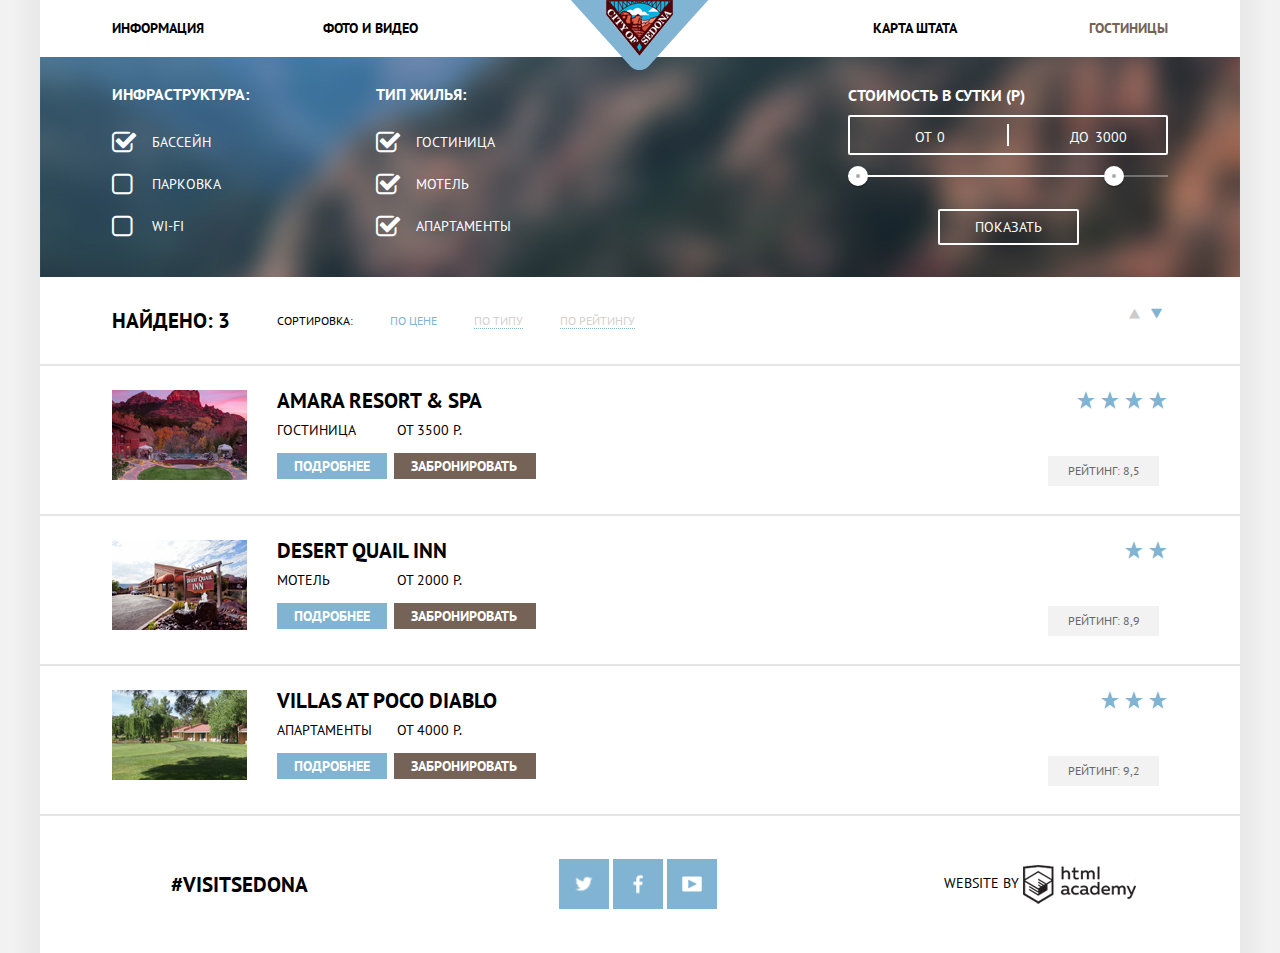
==== commit 283c0e8a: "Sedona!" ====
--- a/catalogue.html
+++ b/catalogue.html
@@ -3,9 +3,9 @@
 
 <head>
   <meta charset="utf-8">
-  <link href='https://fonts.googleapis.com/css?family=PT+Sans:400,700&subset=latin,cyrillic' rel='stylesheet' type='text/css'>
+  <link href="https://fonts.googleapis.com/css?family=PT+Sans:400,700&subset=latin,cyrillic" rel="stylesheet" type="text/css">
   <link rel="stylesheet" href="css/normalize.css">
-  <link rel="stylesheet" href="css/style.css">
+  <link rel="stylesheet" href="css/style-minimized.css">
   <title>HTML Academy: Седона</title>
 </head>
 
@@ -16,40 +16,40 @@
         <ul class="clearfix">
           <li><a href="index.html">Информация</a></li>
           <li><a href="#">Фото и видео</a></li>
-          <li><a href="#">Гостиницы</a></li>
+          <li><a class="active" href="#">Гостиницы</a></li>
           <li><a href="#">Карта штата</a></li>
         </ul>
       </nav>
-      <a href="#"><img class="top-menu-logo" src="img/sedona-logo.png" alt="logo" height="70" width="138" /></a>
+      <a href="index.html"><img class="top-menu-logo" src="img/sedona-logo.png" alt="logo" height="70" width="138" /></a>
     </header>
     <div class="filter-layout clearfix">
       <form class="filter" name="filter" action="index.html">
-          <fieldset class="facilities">
-            <legend>Инфраструктура:</legend>
-              <input id="ch1" type="checkbox" name="pool" checked>
-              <label for="ch1">Бассейн</label>
+        <fieldset class="facilities">
+          <legend>Инфраструктура:</legend>
+          <input id="ch1" type="checkbox" name="pool" checked>
+          <label for="ch1">Бассейн</label>
 
-              <input id="ch2" type="checkbox" name="parking">
-              <label for="ch2">Парковка</label>
+          <input id="ch2" type="checkbox" name="parking">
+          <label for="ch2">Парковка</label>
 
-              <input id="ch3" type="checkbox" name="wifi">
-              <label for="ch3">Wi-Fi</label>
+          <input id="ch3" type="checkbox" name="wifi">
+          <label for="ch3">Wi-Fi</label>
 
-          </fieldset>
-          <fieldset class="type">
-            <legend>Тип жилья:</legend>
-              <input id="ch4" type="checkbox" name="hotel" checked>
-              <label for="ch4">Гостиница</label>
+        </fieldset>
+        <fieldset class="type">
+          <legend>Тип жилья:</legend>
+          <input id="ch4" type="checkbox" name="hotel" checked>
+          <label for="ch4">Гостиница</label>
 
-              <input id="ch5" type="checkbox" name="motel" checked>
-              <label for="ch5">Мотель</label>
+          <input id="ch5" type="checkbox" name="motel" checked>
+          <label for="ch5">Мотель</label>
 
-              <input id="ch6" type="checkbox" name="apartments" checked>
-              <label for="ch6">Апартаменты</label>
+          <input id="ch6" type="checkbox" name="apartments" checked>
+          <label for="ch6">Апартаменты</label>
 
 
 
-          </fieldset>
+        </fieldset>
         <div class="filter-range">
           <div class="filter-range-title">Стоимость в сутки (р)</div>
           <div class="price-controls">
@@ -95,9 +95,7 @@
         <img src="img/amara.jpg" alt="Amara Resort & Spa" height="90" width="135" />
       </div>
       <div class="info">
-        <p class="hotel-name">
-          Amara Resort & Spa
-        </p>
+        <a class="hotel-name" href="#">Amara Resort & Spa</a>
         <div class="type-n-price">
           <span class="left-col">Гостиница</span>
           <span class="right-col">от 3500 р.</span>
@@ -126,9 +124,7 @@
         <img src="img/desert-quail.jpg" alt="Desert Quail Inn" height="90" width="135" />
       </div>
       <div class="info">
-        <p class="hotel-name">
-          Desert Quail Inn
-        </p>
+        <a class="hotel-name" href="#">Desert Quail Inn</a>
         <div class="type-n-price">
           <span class="left-col">Мотель</span>
           <span class="right-col">от 2000 р.</span>
@@ -154,9 +150,7 @@
         <img src="img/villas-at-poco-diablo.jpg" alt="Villas at Poco Diablo" height="90" width="135" />
       </div>
       <div class="info">
-        <p class="hotel-name">
-          Villas at Poco Diablo
-        </p>
+        <a class="hotel-name" href="#">Villas at Poco Diablo</a>
         <div class="type-n-price">
           <span class="left-col">Апартаменты</span>
           <span class="right-col">от 4000 р.</span>
--- a/css/style-minimized.css
+++ b/css/style-minimized.css
@@ -0,0 +1 @@
+@font-face{font-weight:400;font-style:normal;font-family:"symbols-sedona";src:url("../fonts/symbols-sedona.woff") format("woff"),url("../fonts/symbols-sedona.woff2") format("woff2")}body,h2{font-weight:400}body{font-family:"PT Sans","Arial",sans-serif;color:#000;font-size:14px;text-transform:uppercase;background-color:#f2f2f2}h1{font-size:21px;font-weight:700}h2,h3{font-size:14px}h2{line-height:1.5}h3,h5{font-weight:400}h3{text-decoration:underline}h4,h5{font-size:12px;font-weight:700;text-decoration:underline}h5{line-height:26px;font-style:italic}body,h1,h3,h4,h6,p{line-height:1.2}h6{font-style:italic;font-size:12px;font-weight:700}p{font-size:14px;font-weight:400}img{max-width:100%;height:auto}[class*=" icon-"]::before,[class^=icon-]::before{display:inline-block;width:1em;margin-right:.2em;margin-left:.2em;font-weight:400;line-height:1em;font-family:"symbols-sedona";text-align:center;text-transform:none;text-decoration:inherit;font-style:normal;font-variant:normal;speak:none}.icon-facebook::before{content:"\66"}.icon-twitter::before{content:"\74"}.icon-up-dir::before{content:"\25b2"}.icon-down-dir::before{content:"\25bc"}.icon-star::before{content:"\2605"}.icon-check-off::before{content:"\2610"}.icon-check-on::before{content:"\2611"}.icon-calendar::before{content:"\e800"}.icon-plus::before{content:"\e801"}.icon-minus::before{content:"\e802"}.icon-youtube::before{content:"\f39e"}.page-container{margin:0 auto;max-width:1200px;min-width:768px;position:relative;background-color:#fff;box-shadow:0 0 15px 15px #e9e9e9}.title{font-size:21px;line-height:1.2;font-weight:700;display:block}.header{min-height:56px;padding:0 6%;box-sizing:border-box;color:#000;background-color:#fff;position:relative}.clearfix:after{content:"";display:block;clear:both}.header ul{padding:0;margin:0;list-style-type:none}.top-menu li{display:block;width:20%;padding:20px 0}.top-menu li:nth-child(1n),.top-menu li:nth-child(2n){float:left}.top-menu li:nth-child(3n),.top-menu li:nth-child(4n){float:right;text-align:right}.top-menu-logo{display:block;position:absolute;left:0;right:0;top:0;margin-left:auto;margin-right:auto;z-index:2}.top-menu a{color:#000;text-decoration:none;font-size:14px;font-weight:700}.top-menu a:hover{color:#81b3d2}.top-menu a:disabled{color:#b2b2b2}.top-menu .active{color:#766357}.top-menu .active:hover{color:#604e43}.top-menu .active:disabled{color:#d6d0cc}.intro-block{min-height:510px;box-sizing:border-box;background:#2c3b39 url("../img/background-photo.jpg") no-repeat;padding-top:75px;position:relative;z-index:1}.intro-block::after{display:block;content:"";position:absolute;bottom:0;left:0;width:100%;height:57px;background:url("../img/shape.png") no-repeat center;background-size:cover}.intro-text{margin:0 auto;display:block}.heading{text-align:center;width:100%;padding:50px 0;box-sizing:border-box}.heading h1{width:550px;line-height:1;margin-bottom:35px;margin-left:auto;margin-right:auto}.heading p{width:600px;margin:0 auto 5px}.text-box,.text-only-block,.txt-img-block{box-sizing:border-box;min-height:256px}.text-box,.text-only-block{width:33.33333%;text-align:center;float:left}.text-box{background:#81b3d2;padding:5%;color:#fff}.text-box .title{padding:0 20%;margin:0 auto;line-height:1}.text-box p,.text-only-block p{line-height:1.5;margin-top:19px;margin-bottom:0}.text-only-block{color:#000;background:#eee;padding:0 4.5%}.text-only-block .title{font-size:21px;line-height:1;font-weight:700;display:block;padding:0 25%;margin:45px auto 0}.text-only-block p{margin-top:21px}.benefit-img{height:256px;width:66.66666%;overflow:hidden;float:left}.txt-icon div{min-height:330px;width:33.33333%;text-align:center;box-sizing:border-box;float:left;padding:130px 4.5% 0}.txt-icon .title{width:180px;margin:30px auto;line-height:1}.house{background:url("../img/icon-house.png") no-repeat center 60px}.burger{background:url("../img/icon-burger.png") no-repeat center 60px}.gift{background:url("../img/icon-souvenir.png") no-repeat center 60px}.search-form-title{padding-top:58px;box-sizing:border-box}.search-form-title .title{font-size:30px;line-height:1;font-weight:700;text-align:center;margin:0 auto 23px}.search-button,.search-form-title p{display:block;width:570px;text-align:center;margin-left:auto;margin-right:auto}.search-form-title p{line-height:2;margin-bottom:50px;font-size:12px;font-weight:400}.search-button{background-color:#766357;height:85px;text-decoration:none;color:#fff;font-size:18px;font-weight:700;padding-top:35px;box-sizing:border-box}.search-form-layout{min-height:595px;background:#cbdda9 url("../img/map.jpg");position:relative;z-index:1}.google-map{width:100%;height:595px;position:absolute;bottom:0;left:0;z-index:2}.search-form{display:none;min-height:400px;width:570px;margin:0 auto;background:#fff;padding:56px;box-sizing:border-box;position:relative;z-index:3;box-shadow:10px 15px 10px -5px rgba(0,0,0,.1),-10px 15px 10px -5px rgba(0,0,0,.1)}@-webkit-keyframes fly{0%{-webkit-transform:translateY(-700px);transform:translateY(-700px)}to{-webkit-transform:translateY(0);transform:translateY(0)}}@keyframes fly{0%{-webkit-transform:translateY(-700px);transform:translateY(-700px)}to{-webkit-transform:translateY(0);transform:translateY(0)}}.show{display:block;animation-name:fly;animation-duration:1s}.date{margin-bottom:20px;font-size:0;position:relative}.date input,.date>*{font-size:16px;font-weight:700}.date>*{display:inline-block;vertical-align:middle}.date label{width:25%}.date input{width:75%;padding:10px;box-sizing:border-box;border:0;background-color:#f2f2f2;position:relative;z-index:1}.icon-calendar{background:0 0;border:0;font-size:24px;margin:0;height:24px;width:24px;position:absolute;z-index:2;right:25px;top:7px;color:#a9a9a9}.icon-calendar:hover::before{color:#000}.icon-calendar:disabled::before{color:#81b3d2}.date input:hover{background-color:#ebebeb}.date input:focus{background-color:#fff;outline:2px solid #e5e5e5}.person-amount{margin-bottom:50px;font-size:0}.person-column,.person-column>*{display:inline-block;vertical-align:middle}.person-column{width:50%;font-size:0}.person-column>*{font-size:16px;font-weight:700}.person-label{width:50%;box-sizing:border-box}.person-group-input{width:50%;font-size:0;position:relative}.person-group-input>*{font-size:16px;display:inline-block;box-sizing:border-box}.person-group-input input{font-size:16px;width:100%;box-sizing:border-box;border:none;padding:10px 10px 10px 30px;text-align:center;background-color:#f2f2f2}.person-group-input input:hover{background-color:#ebebeb}.person-group-input input:focus{background-color:#fff;outline:2px solid #e5e5e5}.icon-minus,.icon-plus{background:0 0;border:0;padding:0;height:38px;line-height:38px;position:absolute;color:#a9a9a9}.icon-minus{left:5px}.icon-plus{right:5px}.icon-minus:hover,.icon-plus:hover{color:#000}.icon-minus:disabled,.icon-plus:disabled{color:#81b3d2}.icon-minus:focus{border-style:none}.kids-title{text-align:right;padding-right:30px}.index-search{width:458px;height:60px;color:#fff;font-weight:700;font-size:21px;line-height:1.2;text-transform:uppercase;background-color:#81b3d2;border-style:none}.index-search:hover{background-color:#669ec0}.index-search:disabled{opacity:30%}.main-footer{width:100%;display:inline-block;vertical-align:middle;padding:35px 0;box-sizing:border-box;font-size:0;position:absolute;z-index:3;bottom:0;background:rgba(255,255,255,.9)}.copyright,.hashtag,.social{width:33.33333%;padding:0 15px;text-align:center;box-sizing:border-box}.hashtag p{font-size:21px;font-weight:700}.copyright,.copyright p,.ha-logo,.hashtag,.social{display:inline-block;vertical-align:middle}.ha-logo{width:113px;height:39px;background:url("../img/ha-logo.png") no-repeat center;text-indent:100%;overflow:hidden}.ha-logo:hover{background-image:url("../img/logo-hover.png")}.ha-logo:disabled{background-image:url("../img/logo-down.png")}.social a{display:inline-block;vertical-align:middle;width:50px;height:50px;margin-right:1%;background:#81b3d2;font-size:0;text-decoration:none;list-style-type:none;position:relative}.social a:hover{background-color:#669ec0}.social a:disabled{opacity:30%}.sprite::before{content:"";position:absolute;top:50%;left:50%;transform:translate(-50%,-50%);background:url("../img/sprite.png") no-repeat}.sprite-icon-fb::before{width:10px;height:19px;background-position:-10px -10px}.sprite-icon-twitter::before{width:17px;height:15px;background-position:-10px -49px}.sprite-icon-youtube::before{width:20px;height:16px;background-position:-10px -84px}.filter-layout{background:#7a9ec2 url("../img/bg-filter-block.jpg") no-repeat center;background-size:cover;padding:28px 6% 0;min-height:220px;box-sizing:border-box}.facilities,.type{float:left;width:25%;padding:0;margin:0;border:0}.facilities legend,.type legend{font-size:16px;font-weight:700;color:#fff;margin-bottom:31px}input[type=checkbox]{display:none}input[type=checkbox]+label{font-size:14px;line-height:1;font-weight:400;color:#fff;display:block;margin-bottom:28px;padding-left:40px;position:relative;cursor:pointer}input[type=checkbox]+label::before{content:"\2610";font-family:"symbols-sedona";position:absolute;top:-5px;left:0;width:16px;height:16px;font-size:26px}input[type=checkbox]:checked+label::before{content:"\2611";font-family:"symbols-sedona"}input[type=checkbox]:disabled+label::before{opacity:.5}.filter-range{width:320px;color:#fff;text-transform:uppercase;float:right}.filter-range-title{margin-bottom:9px;font-weight:600;font-size:16px;line-height:21px}.price-controls{position:relative;height:36px;margin-bottom:20px;font-size:0;border:2px solid #fff;border-radius:2px}.price-controls::after{content:"";position:absolute;top:50%;left:50%;width:2px;height:22px;background:#fff;transform:translate(-50%,-50%)}.price-controls label{display:inline-block;font-size:14px;line-height:38px;vertical-align:top;cursor:pointer}.price-controls .max-price,.price-controls .min-price{width:90px;padding-left:65px}.price-controls input{width:50px;margin:0;color:inherit;font:inherit;background:0 0;border:none;outline:none}.range-controls{position:relative;margin-bottom:32px}.range-controls .scale{height:2px;background:rgba(255,255,255,.3)}.range-controls .bar{width:80%;height:2px;background:#fff}.range-toggle{width:4px;height:4px;background:#ababab;border:8px solid #fff;border-radius:50%;box-shadow:0 2px 1px 0 rgba(0,1,1,.2);cursor:pointer;position:absolute;top:-9px}.range-toggle-min{left:0}.range-toggle-max{left:80%}.range-toggle:hover{background:#1c4f80}.btn-transparent{display:block;margin:0 auto;padding:6px 35px;font-size:14px;line-height:20px;color:#fff;text-transform:uppercase;background:0 0;border:2px solid #fff;border-radius:2px;outline:none;cursor:pointer}.btn-transparent:hover{color:#000;background:#fff}.sorting-block{min-height:80px;line-height:80px;padding:0 6%;box-sizing:border-box;border-bottom:2px solid #e5e5e5}.sorting-block::after{font-size:0}.arrows{float:right;width:100px;min-height:80px;line-height:80px;position:relative;padding:0;text-align:right}.arrows a,.arrows span{text-decoration:none;font-size:0}.icon-up-dir::before{color:#ccc;font-size:24px;position:relative;left:6px;margin:0}.icon-up-dir:hover::before{color:#000}.icon-up-dir:disabled::before{color:#81b3d2}.icon-down-dir::before{color:#81b3d2;font-size:24px;margin:0}.icon-down-dir:hover::before{color:#81b3d2;cursor:default;font-size:24px}.icon-down-dir:disabled::before{color:#81b3d2;font-size:24px}.found,.sort-by{float:left;line-height:87px}.found{width:135px;margin-right:30px;font-size:21px;font-weight:700;box-sizing:border-box}.sort-by{min-width:350px}.sort-by a,.sort-by span{font-size:12px;margin-right:33px}.sort-by a{text-decoration:none;color:#d6d0cc;border-bottom:1px dotted #81b3d2}.sort-by .active{color:#81b3d2;border-bottom:none}.sort-by .down:hover{color:#81b3d2}.sort-by:disabled{color:#000;border-bottom:none}.search-result{min-height:150px;padding:24px 6% 14px;border-bottom:2px solid #e5e5e5;box-sizing:border-box}.info,.photo{margin-right:30px;float:left}.photo{width:135px}.info{max-width:300px}.hotel-name{display:block;max-width:300px;padding-right:10px;box-sizing:border-box;clear:both;text-decoration:none;font-size:21px;font-weight:700;margin-bottom:10px;margin-top:0;line-height:1;color:#000}.hotel-name:hover{color:#81b3d2}.hotel-name:disabled{color:#b2b2b2}.type-n-price{clear:both;margin-bottom:15px;float:left}.type-n-price span{display:inline-block;vertical-align:middle;margin-right:6px;font-size:14px;line-height:1}.left-col{width:110px}.right-col{width:145px;cursor:pointer}.button-container{width:260px;clear:both}.search-result .button{display:inline-block;vertical-align:middle;margin-right:3px;padding:5px 17px;font-size:14px;font-weight:700;color:#fff;text-decoration:none;box-sizing:border-box}.details{background-color:#81b3d2;width:110px}.details:hover{background-color:#669ec0}.details:disabled{opacity:30%}.book{background-color:#766357;width:142px}.book:hover{background-color:#604e43}.book:disabled{opacity:30%}.rating{min-width:120px;float:right;text-align:right}.star-rate{margin-bottom:45px;max-width:120px}.icon-star{font-size:0}.icon-star::before{color:#81b3d2;font-size:20px;margin:0}.number{padding:8px 16px;max-width:79px;background-color:#f2f2f2;color:#666;font-size:12px;text-align:center}.inner-footer{width:100%;display:inline-block;vertical-align:middle;padding:35px 0;box-sizing:border-box;font-size:0}
